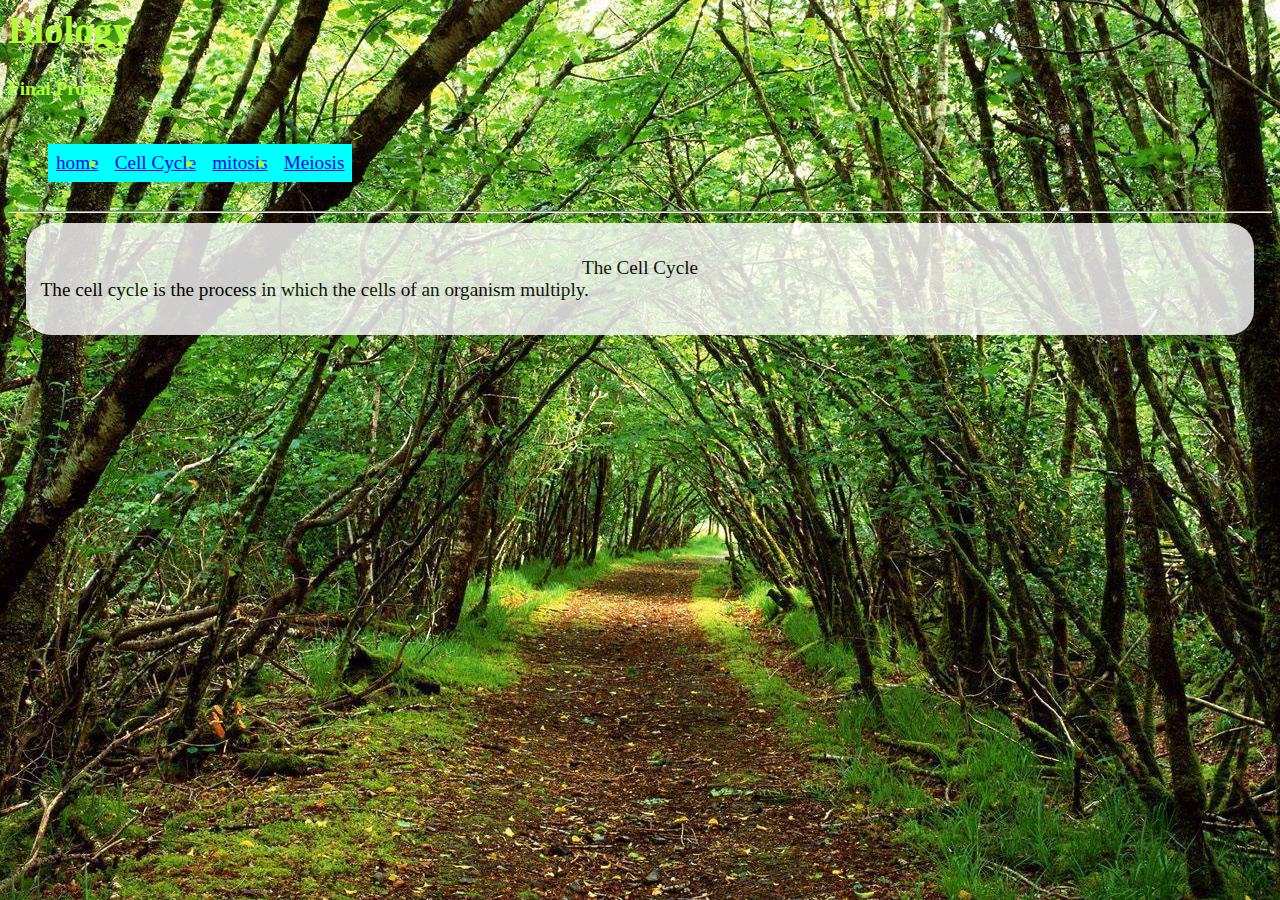
==== index.html @ 4bf7ccab "Rename home.html to index.html" ====
<html lang="en">
<head>
    <meta charset="UTF-8">
    <meta name="viewport" content="width=device-width, initial-scale=1.0">
    <title>Bio Final Project</title>
    <script src="home.js"></script>
    <link href="index.css" rel="stylesheet" type="text/css">
</head>
<body>
    <div id="headerPage" style="color: greenyellow;">
        <h1>Biology</h1>
            <h4>Final Project</h4>
        <span id="links">    
            <ul>
                <li><a href="home.html">home</a></li>
                <li><a href="cellCycle.html">Cell Cycle</a></li>
                <li><a href="mitosis.html">mitosis</a></li>
                <li><a href="meiosis.html">Meiosis</a></li>
            </ul>>
        </span>
        <hr>
    </div>
    
    <span id="page">
        <p><center>The Cell Cycle</center>
        The cell cycle is the process in which the cells of an organism multiply.
        </p>
    </span>

</body>

</html>
---- index.css ----
html {
    background: url(forest.jpg);
    background-position: center;
    background-attachment: fixed;
    background-color: rgb(35, 35, 199);
    background-repeat: no-repeat;
}

#headerPage {
    font-family: cursive;
    font-size: larger;

}

#page {
    padding: 15px;
    border-radius: 25px;
    background-color: rgb(255, 255, 255);
    opacity: 0.8;
    position: absolute;
    left: 2%;
    right: 2%;
    font-size: larger;
}

li {
    float: left;
}

a {
    display: block;
    padding: 8px;
    background-color: aqua;
}

#links {
    display: flex;
}
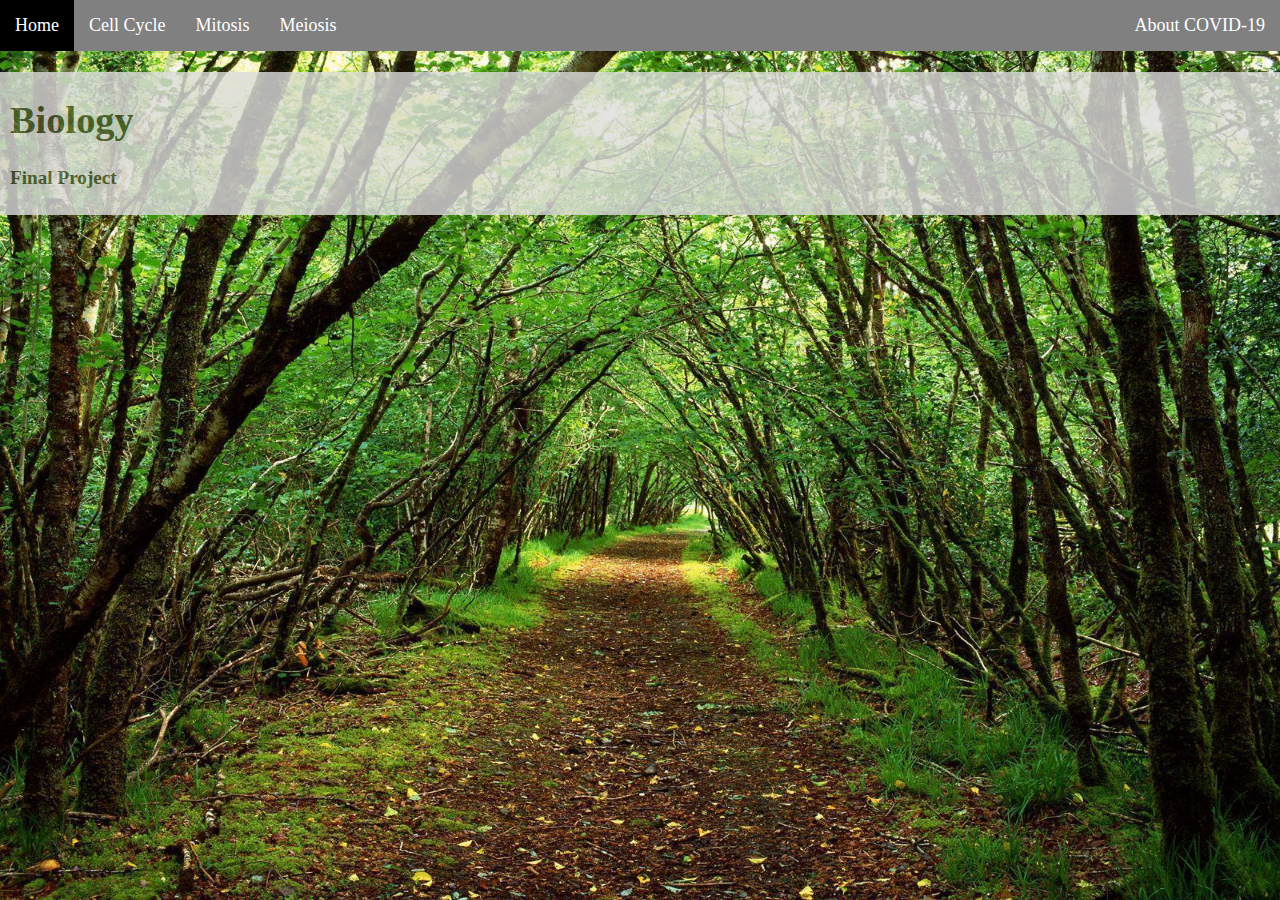
==== commit 36a246ad: "Almost finished the home page design" ====
--- a/index.html
+++ b/index.html
@@ -5,28 +5,20 @@
     <title>Bio Final Project</title>
     <script src="home.js"></script>
     <link href="index.css" rel="stylesheet" type="text/css">
+    <link rel="icon" href="microbiology-icon-1.png" type="image/x-icon">
 </head>
 <body>
-    <div id="headerPage" style="color: greenyellow;">
+    <span id="links">    
+        <ul>
+            <li><a href="index.html">Home</a></li>
+            <li><a href="cellCycle.html">Cell Cycle</a></li>
+            <li><a href="mitosis.html">Mitosis</a></li>
+            <li><a href="meiosis.html">Meiosis</a></li>
+            <li style="float: right;"><a href="https://www.cdc.gov/coronavirus/2019-ncov/prevent-getting-sick/prevention.html" target="_blank">About COVID-19</a></li>
+        </ul>>
+    </span>
+    <div id="headerPage" style="color: rgb(74, 87, 44); padding-left: 10px; font-size: larger;">
         <h1>Biology</h1>
             <h4>Final Project</h4>
-        <span id="links">    
-            <ul>
-                <li><a href="home.html">home</a></li>
-                <li><a href="cellCycle.html">Cell Cycle</a></li>
-                <li><a href="mitosis.html">mitosis</a></li>
-                <li><a href="meiosis.html">Meiosis</a></li>
-            </ul>>
-        </span>
-        <hr>
     </div>
-    
-    <span id="page">
-        <p><center>The Cell Cycle</center>
-        The cell cycle is the process in which the cells of an organism multiply.
-        </p>
-    </span>
-
 </body>
-
-</html>
--- a/index.css
+++ b/index.css
@@ -2,14 +2,21 @@
     background: url(forest.jpg);
     background-position: center;
     background-attachment: fixed;
-    background-color: rgb(35, 35, 199);
     background-repeat: no-repeat;
+    background-size: 100% 100%;
+    font-family: cursive;
 }
 
 #headerPage {
-    font-family: cursive;
+    position: absolute;
     font-size: larger;
-
+    background-color: #dddddd;
+    padding: 0;
+    margin: 0;
+    left: 0;
+    right: 0;
+    top: 8%;
+    opacity: 0.8;
 }
 
 #page {
@@ -23,16 +30,37 @@
     font-size: larger;
 }
 
+ul {
+    position: absolute;
+    background-color: gray;
+    list-style-type: none;
+    margin: 0;
+    padding: 0;
+    top: 0;
+    left: 0;
+    width: 100%;
+    overflow: hidden;
+}
+
 li {
     float: left;
 }
 
-a {
+li a {
     display: block;
-    padding: 8px;
-    background-color: aqua;
+    padding: 15px 15px;
+    color: white;
+    text-align: center;
+    text-decoration: none;
+    
 }
+
+/* Link has a black background */
+li a:hover {
+    background-color: black;
+  }
 
 #links {
     display: flex;
+    font-size: large;
 }
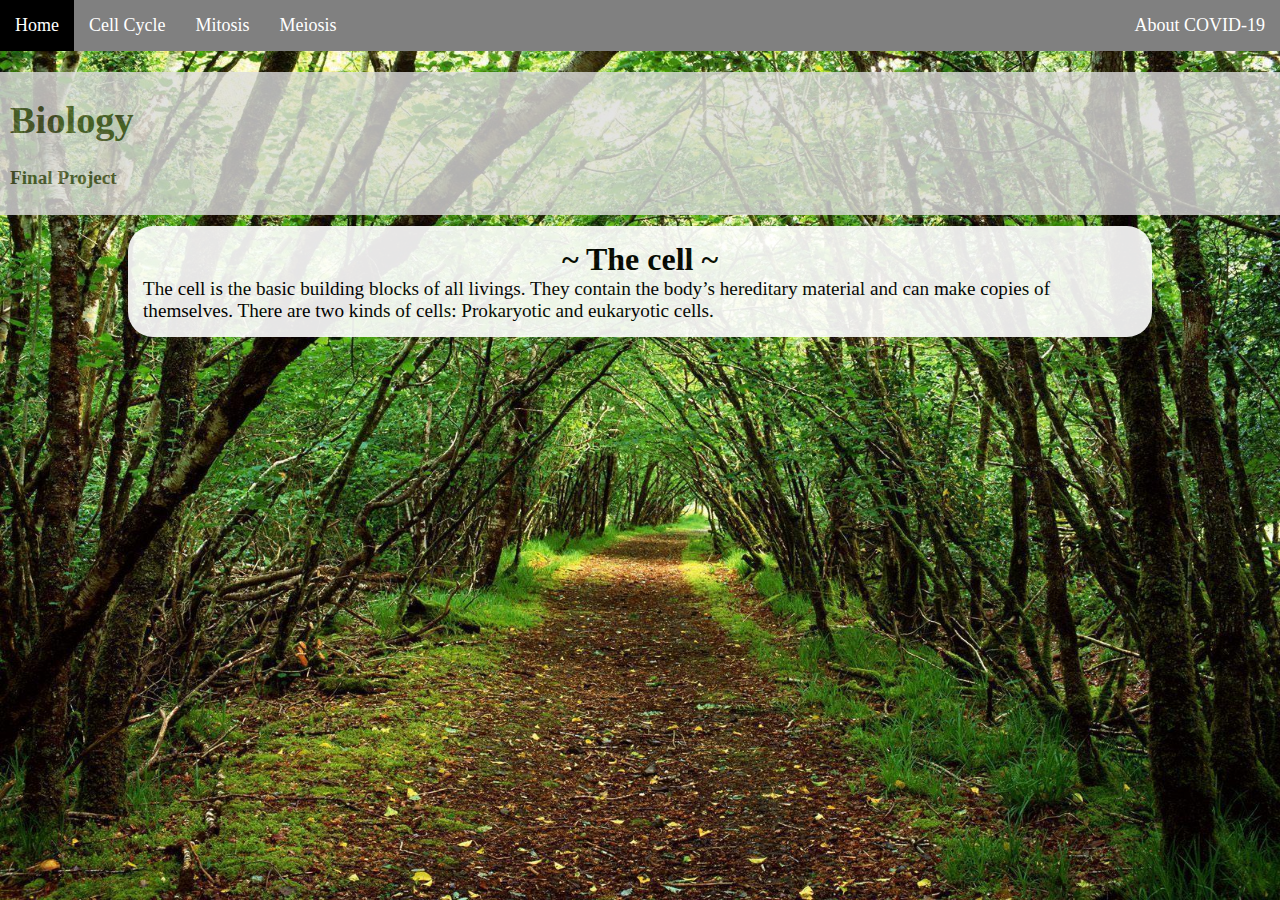
==== commit 318cba4e: "Finished with the background images" ====
--- a/index.html
+++ b/index.html
@@ -1,3 +1,4 @@
+<!DOCTYPE html>
 <html lang="en">
 <head>
     <meta charset="UTF-8">
@@ -5,20 +6,49 @@
     <title>Bio Final Project</title>
     <script src="home.js"></script>
     <link href="index.css" rel="stylesheet" type="text/css">
-    <link rel="icon" href="microbiology-icon-1.png" type="image/x-icon">
+    <style>
+        html {
+            background: url(images/backgrounds/forest.jpg); 
+            background-position: center; 
+            background-attachment: fixed; 
+            background-repeat: no-repeat; 
+            background-size: 100% 100%;
+
+            @media (width: 400px;) {
+                #links {
+                    font-size: 150px;
+                }
+            }
+
+        }
+    </style>
 </head>
+<!--                 -->
 <body>
-    <span id="links">    
-        <ul>
-            <li><a href="index.html">Home</a></li>
-            <li><a href="cellCycle.html">Cell Cycle</a></li>
-            <li><a href="mitosis.html">Mitosis</a></li>
-            <li><a href="meiosis.html">Meiosis</a></li>
-            <li style="float: right;"><a href="https://www.cdc.gov/coronavirus/2019-ncov/prevent-getting-sick/prevention.html" target="_blank">About COVID-19</a></li>
-        </ul>>
-    </span>
-    <div id="headerPage" style="color: rgb(74, 87, 44); padding-left: 10px; font-size: larger;">
-        <h1>Biology</h1>
+    <div id="container">
+        <span id="links">    
+            <ul>
+                <li><a href="index.html">Home</a></li>
+                <li><a href="pages/cellCycle.html">Cell Cycle</a></li>
+                <li><a href="pages/mitosis.html">Mitosis</a></li>
+                <li><a href="pages/meiosis.html">Meiosis</a></li>
+                <li style="float: right;"><a href="https://www.cdc.gov/coronavirus/2019-ncov/prevent-getting-sick/prevention.html" target="_blank">About COVID-19</a></li>
+            </ul>
+        </span>
+<!--                 -->
+        <div id="headerPage" style="color: rgb(74, 87, 44); padding-left: 10px; font-size: larger;">
+            <h1>Biology</h1>
             <h4>Final Project</h4>
+        </div>
+<br>
+<!--                 -->
+        <div>
+            <span id="page">
+                <center><strong style="font-size: xx-large;">~ The cell ~</strong></center>
+                The cell is the basic building blocks of all livings. They contain the body’s hereditary material and can make copies of themselves. There are two kinds of cells: Prokaryotic and eukaryotic cells.
+
+            </span>
+        </div>
     </div>
+    
 </body>
--- a/index.css
+++ b/index.css
@@ -1,15 +1,8 @@
-html {
-    background: url(forest.jpg);
-    background-position: center;
-    background-attachment: fixed;
-    background-repeat: no-repeat;
-    background-size: 100% 100%;
-    font-family: cursive;
-}
-
 #headerPage {
+    padding: 20px;
     position: absolute;
     font-size: larger;
+    font-family: cursive;
     background-color: #dddddd;
     padding: 0;
     margin: 0;
@@ -23,10 +16,10 @@
     padding: 15px;
     border-radius: 25px;
     background-color: rgb(255, 255, 255);
-    opacity: 0.8;
+    opacity: 0.9;
     position: absolute;
-    left: 2%;
-    right: 2%;
+    left: 10%;
+    right: 10%;
     font-size: larger;
 }
 
@@ -52,7 +45,6 @@
     color: white;
     text-align: center;
     text-decoration: none;
-    
 }
 
 /* Link has a black background */
@@ -63,4 +55,5 @@
 #links {
     display: flex;
     font-size: large;
+    padding: 100px;
 }
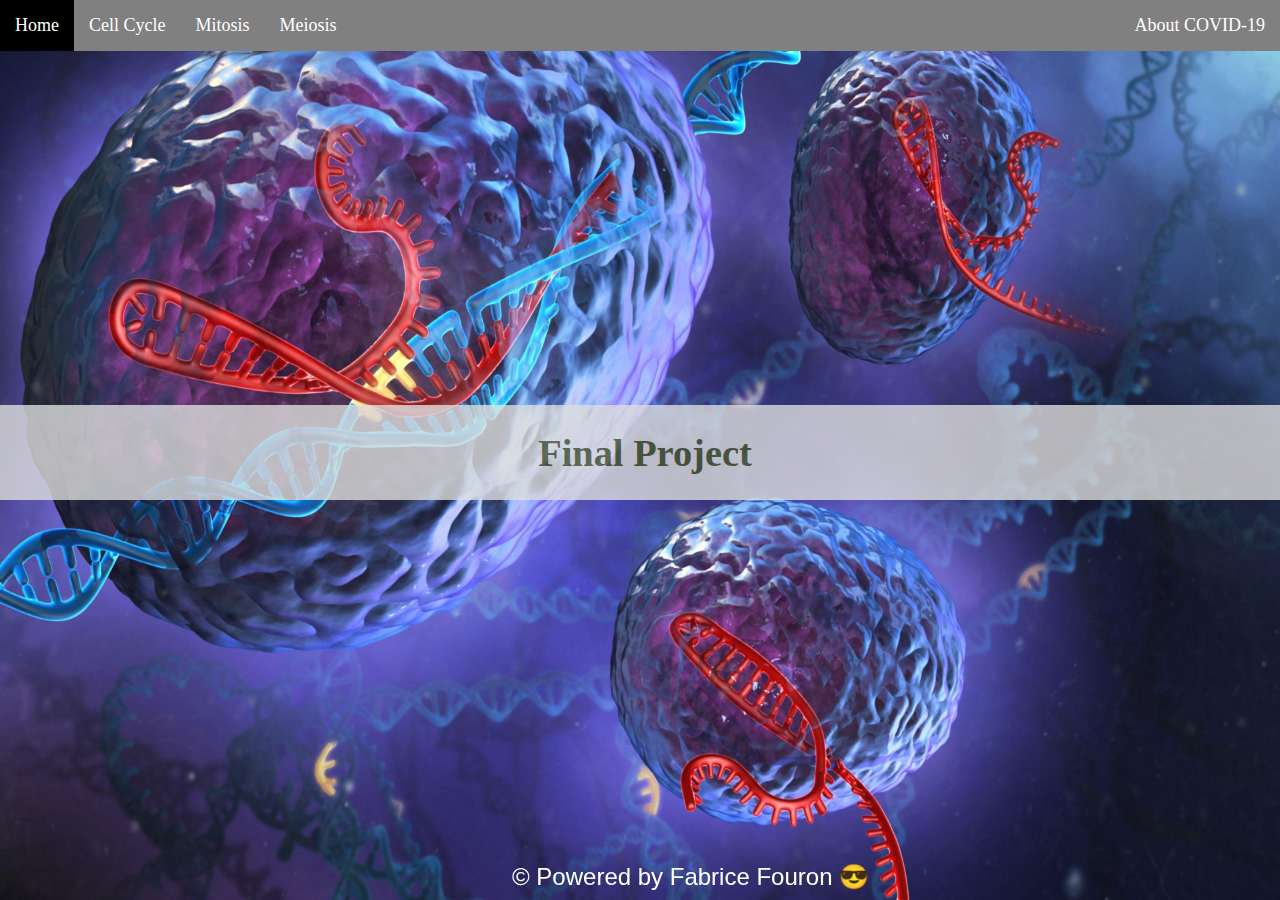
==== commit 09622084: "Website finished and ready for publication" ====
--- a/index.html
+++ b/index.html
@@ -1,54 +1,35 @@
 <!DOCTYPE html>
 <html lang="en">
-<head>
-    <meta charset="UTF-8">
-    <meta name="viewport" content="width=device-width, initial-scale=1.0">
-    <title>Bio Final Project</title>
-    <script src="home.js"></script>
-    <link href="index.css" rel="stylesheet" type="text/css">
-    <style>
-        html {
-            background: url(images/backgrounds/forest.jpg); 
-            background-position: center; 
-            background-attachment: fixed; 
-            background-repeat: no-repeat; 
-            background-size: 100% 100%;
-
-            @media (width: 400px;) {
-                #links {
-                    font-size: 150px;
-                }
-            }
-
-        }
-    </style>
-</head>
+    <head>
+        <meta charset="UTF-8">
+        <meta name="viewport" content="width=device-width, initial-scale=1.0">
+        <title>Bio Final Project</title>
+        <script src="home.js">
+            
+        </script>
+        <link href="docs/index.css" rel="stylesheet" type="text/css">
+        
+    </head>
 <!--                 -->
-<body>
-    <div id="container">
-        <span id="links">    
-            <ul>
-                <li><a href="index.html">Home</a></li>
-                <li><a href="pages/cellCycle.html">Cell Cycle</a></li>
-                <li><a href="pages/mitosis.html">Mitosis</a></li>
-                <li><a href="pages/meiosis.html">Meiosis</a></li>
-                <li style="float: right;"><a href="https://www.cdc.gov/coronavirus/2019-ncov/prevent-getting-sick/prevention.html" target="_blank">About COVID-19</a></li>
-            </ul>
-        </span>
+<body></body>
+    <span id="links">    
+        <ul>
+            <li><a href="index.html">Home</a></li>
+            <li><a href="docs/cellCycle.html">Cell Cycle</a></li>
+            <li><a href="docs/mitosis.html">Mitosis</a></li>
+            <li><a href="docs/meiosis.html">Meiosis</a></li>
+            <li style="float: right;"><a href="https://www.cdc.gov/coronavirus/2019-ncov/prevent-getting-sick/prevention.html" target="_blank">About COVID-19</a></li>
+        </ul>
+    </span>
 <!--                 -->
-        <div id="headerPage" style="color: rgb(74, 87, 44); padding-left: 10px; font-size: larger;">
-            <h1>Biology</h1>
-            <h4>Final Project</h4>
-        </div>
+    <div id="headerPage" style="color: rgb(74, 87, 44); padding-left: 10px; font-size: larger; position: absolute; top: 45%;">
+        <h1><center>Final Project</center></h4>
+    </div>
 <br>
 <!--                 -->
-        <div>
-            <span id="page">
-                <center><strong style="font-size: xx-large;">~ The cell ~</strong></center>
-                The cell is the basic building blocks of all livings. They contain the body’s hereditary material and can make copies of themselves. There are two kinds of cells: Prokaryotic and eukaryotic cells.
-
-            </span>
-        </div>
-    </div>
     
 </body>
+
+<footer style="font-size: x-large;">
+    &copy Powered by Fabrice Fouron 😎
+</footer>
--- a/docs/index.css
+++ b/docs/index.css
@@ -0,0 +1,79 @@
+html {
+    background: url(../images/backgrounds/cells.jpg); 
+    background-position: center; 
+    background-attachment: fixed; 
+    background-repeat: no-repeat; 
+    background-size: 100% 100%;
+}
+
+#headerPage {
+    padding: 20px;
+    position: absolute;
+    font-size: larger;
+    font-family: cursive;
+    background-color: #dddddd;
+    padding: 0;
+    margin: 0;
+    left: 0;
+    right: 0;
+    top: 8%;
+    opacity: 0.8;
+}
+
+#page {
+    padding: 30px;
+    border-radius: 25px;
+    background-color: rgb(255, 255, 255);
+    opacity: 0.9;
+    position: absolute;
+    left: 15%;
+    right: 15%;
+    font-size: larger;
+}
+
+ul {
+    position: absolute;
+    background-color: gray;
+    list-style-type: none;
+    margin: 0;
+    padding: 0;
+    top: 0;
+    left: 0;
+    width: 100%;
+    overflow: hidden;
+}
+
+li {
+    float: left;
+}
+
+li a {
+    display: block;
+    padding: 15px 15px;
+    color: white;
+    text-align: center;
+    text-decoration: none;
+}
+
+/* Link has a black background */
+li a:hover {
+    background-color: black;
+  }
+
+#links {
+    display: flex;
+    font-size: large;
+    padding: 100px;
+}
+
+.meiosis-parts {
+    padding-left: 50px;
+}
+
+footer {
+    position: fixed;
+    left: 40%;
+    bottom: 1%;
+    font-family: -apple-system, BlinkMacSystemFont, 'Segoe UI', Roboto, Oxygen, Ubuntu, Cantarell, 'Open Sans', 'Helvetica Neue', sans-serif;
+    color: white;
+}
